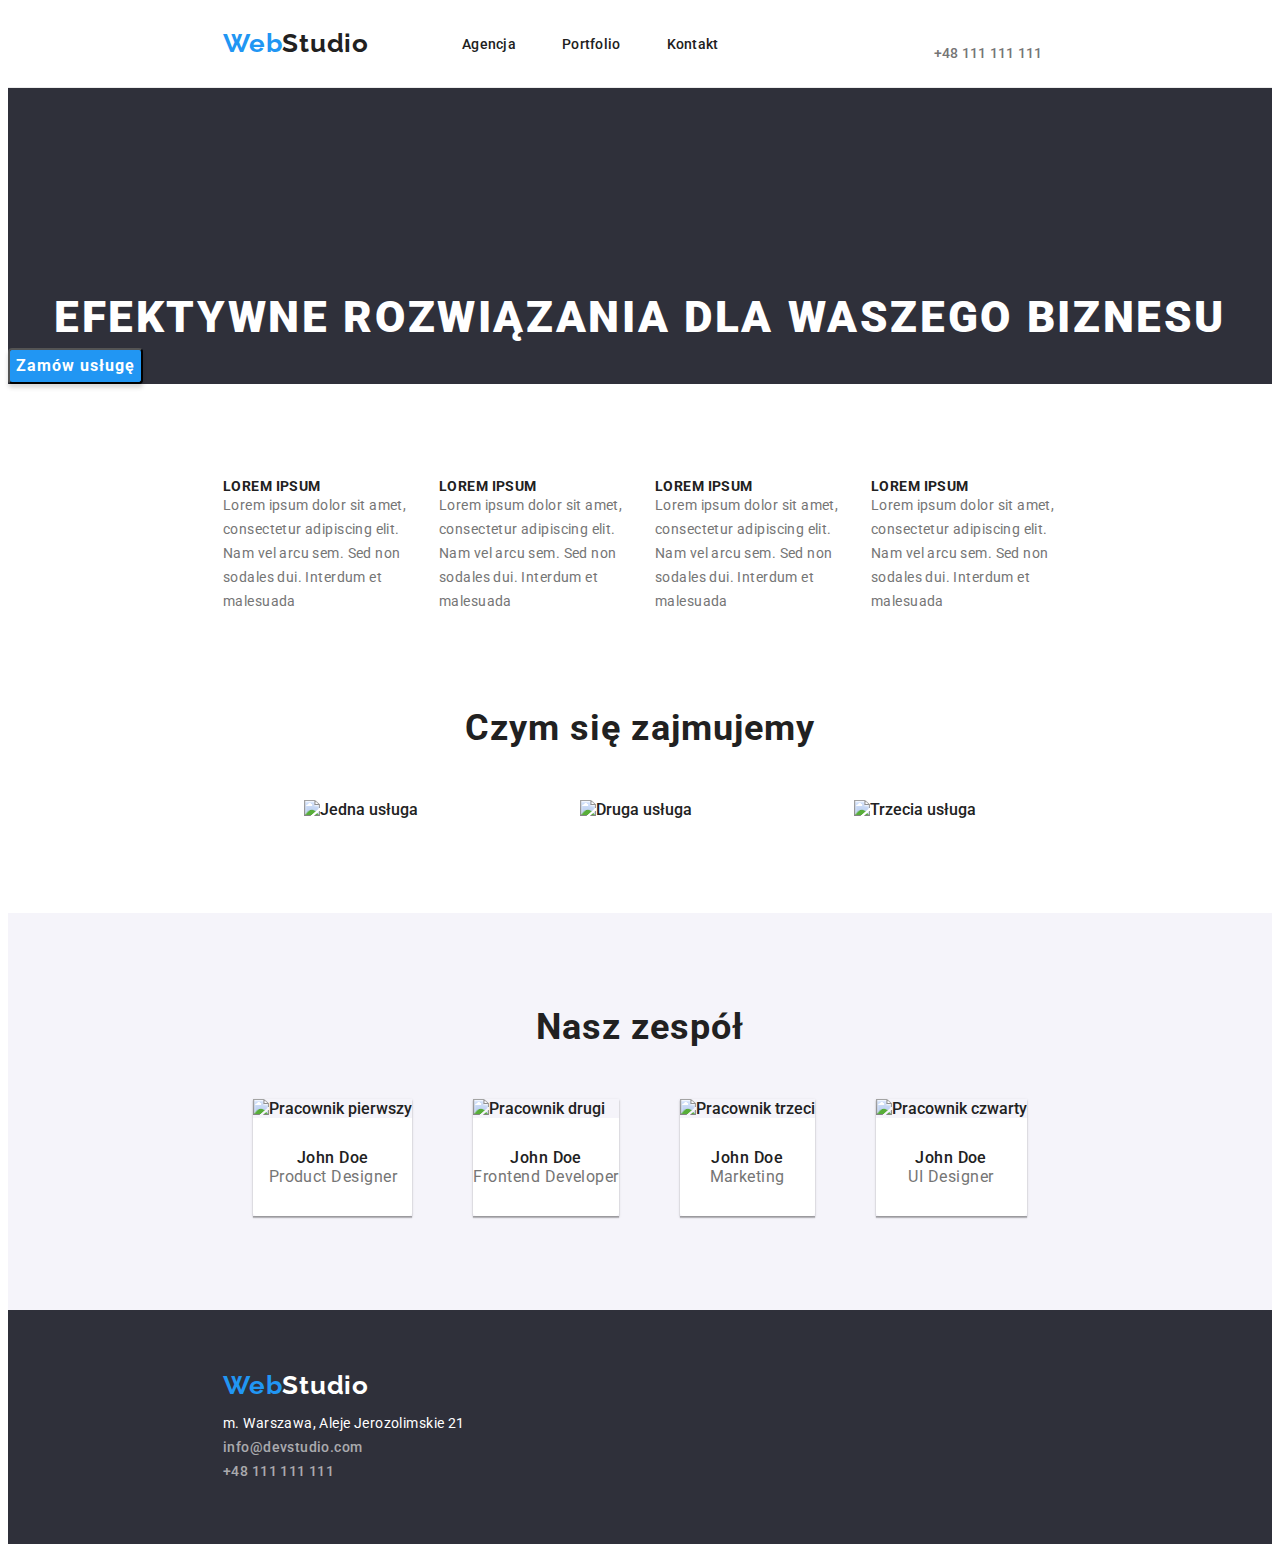
==== index.html @ 967e7532 "Updates" ====
<!DOCTYPE html>
<html lang="en">
  
<!--NAGŁÓWEK-->
<head>
    <meta charset="UTF-8"/>
    <meta name="viewport" content="width=device-width, initial-scale=1.0"/>
    <link rel="preconnect" href="https://fonts.googleapis.com">
    <link rel="preconnect" href="https://fonts.gstatic.com" crossorigin="">
    <link href="https://fonts.googleapis.com/css2?family=Festive&amp;family=Qahiri&amp;family=Raleway:wght@700&amp;family=Roboto:wght@400;500;700;900&amp;family=Rubik:wght@300&amp;display=swap" rel="stylesheet">
    <link rel="stylesheet" href="https://cdnjs.cloudflare.com/ajax/libs/modern-normalize/1.1.0/modern-normalize.min.css" integrity="sha512-wpPYUAdjBVSE4KJnH1VR1HeZfpl1ub8YT/NKx4PuQ5NmX2tKuGu6U/JRp5y+Y8XG2tV+wKQpNHVUX03MfMFn9Q==" crossorigin="anonymous" referrerpolicy="no-referrer" />
    <link rel="stylesheet" href="css/styles.css"/>
    <title>Studio</title>
</head>
  
<!--BODY-->
<body>  
  
  <!--HEADER-->
  <header class="menu">
    <div class="container">
      <nav class="menu-navigation">
      <a href="index.html" class="logo"><span class="logo-accent-main">Web</span><span class="logo-accent-black">Studio</span></a>
        <ul class="navigation">  
          <li><a href="index.html" class="navigation-link" id="link1">Agencja</a></li>
          <li><a href="portfolio.html" class="navigation-link" id="link2">Portfolio</a></li>
          <li><a href="index.html" class="navigation-link navigation-link-last" id="link3">Kontakt</a></li>
        </ul>
      <div class="contacts">
        <a href="mailto:info@devstudio.com" class="contacts-link">info@devstudio.com</a>
        <a href="tel:+48111111111" class="contacts-link">+48 111 111 111</a>
      </div>
    </nav>
    </div>
  </header>

  <!--TREŚĆ GŁÓWNA-->
  <main>

    <section class="order-container">
      <h1>EFEKTYWNE ROZWIĄZANIA DLA WASZEGO BIZNESU</h1>
      <button type="button" class="button">Zamów usługę</button>
    </section>

      <section class="our-advantages">
      <ul class="paragraphs">
        <li class="paragraphs-item"><h2>LOREM IPSUM</h2>
        Lorem ipsum dolor sit amet, consectetur adipiscing elit. Nam vel arcu sem. Sed non sodales dui. Interdum et malesuada</li>
        <li class="paragraphs-item"><h2>LOREM IPSUM</h2>
        Lorem ipsum dolor sit amet, consectetur adipiscing elit. Nam vel arcu sem. Sed non sodales dui. Interdum et malesuada</li>
        <li class="paragraphs-item"><h2>LOREM IPSUM</h2>
        Lorem ipsum dolor sit amet, consectetur adipiscing elit. Nam vel arcu sem. Sed non sodales dui. Interdum et malesuada</li>
        <li class="paragraphs-item paragraphs-item-last"><h2>LOREM IPSUM</h2>
        Lorem ipsum dolor sit amet, consectetur adipiscing elit. Nam vel arcu sem. Sed non sodales dui. Interdum et malesuada</li>                      
      </ul>
      </div>
      </section>
      
    <!-- OFERTA -->
    <section class="offer">
    <div class="container">
    <h2>Czym się zajmujemy</h2>
      <ul class="offer-list">
      <li><img src="./images/US1.jpg" alt="Jedna usługa" width="370" height="294" id="us1"></li>
      <li><img src="./images/US2.jpg" alt="Druga usługa" width="370" height="294" id="us2"></li>
      <li><img src="./images/US3.jpg" alt="Trzecia usługa" width="370" height="294" id="us3"></li>
      </ul>
    </div>
    </section>

    <!-- TEAM -->
    <section class="team">
      <div class="container">
      <h2>Nasz zespół</h2>
        <ul class="persons-list">
          <li class="persons-list-item">
            <img src="./images/P1.jpg" alt="Pracownik pierwszy" width="270" height="260">
          <div class="persons-list-description">  
            <h4>John Doe</h4>
            <h5>Product Designer</h5>
          </div>
          </li>
          
          <li class="persons-list-item">
            <img src="./images/P2.jpg" alt="Pracownik drugi" width="270" height="260">
            <div class="persons-list-description">
            <h4>John Doe</h4>
            <h5>Frontend Developer</h5>
            </div>
          </li>
          
          <li class="persons-list-item">
            <img src="./images/P3.jpg" alt="Pracownik trzeci" width="270" height="260">
            <div class="persons-list-description">
            <h4>John Doe</h4>
            <h5>Marketing</h5>
            </div>
          </li>
          
          <li class="persons-list-item">
            <img src="./images/P4.jpg" alt="Pracownik czwarty" width="270" height="260" onmouseover="this.src='./images/P4alt.jpg';" onmouseout="this.src='./images/P4.jpg';" >
            <div class="persons-list-description">
            <h4>John Doe</h4>
            <h5>UI Designer</h5>
            </div>
          </li>
        </ul>
      </div>
    </section>

  </main>

  <!-- STOPKA -->
  <footer class="footer">
    <div class="container">
      <section class="footer-section">
    <a href="index.html" class="logo"><span>Web</span><span class="logo-accent-white">Studio</span></a>
    <address class="address"> m. Warszawa, Aleje Jerozolimskie 21 <br/>
      <a href="mailto:info@devstudio.com" class="contacts-link">info@devstudio.com</a><br/>
      <a href="tel:+48111111111" class="contacts-link">+48 111 111 111</a>
    </address>
      </section>
    </div>
  </footer>

  </div>

</body>
  
</html>
---- css/styles.css ----
/* =====FORMAL STUFF===== */
:root{
  --brand-color: #2196F3;
  --default-text-color: #212121;
  --secondary-text-color: #757575;
  --basic-white: #FFFFFF;
}

h1,
h2,
h3,
h4,
h5,
h6,
p,
ul,
ol {
  margin: 0;
  padding: 0;
  list-style: none;
}

body {
  font-family: "Roboto", sans-serif;
  color: var(--default-text-color);
  font-weight: 500;
}

.container {
  width: 1200;
  margin: 0 auto;
  padding: 0;
}


/* =====HEADER SECTION===== */
.menu {
  border-bottom: 1px solid #ececec;
}

.logo{
  font-family: Raleway;
  text-decoration: none;
  font-style: normal;
  font-weight: 700;
  font-size: 26px;
  line-height: 1.192;
  letter-spacing: 0.03em;
  color: var(--brand-color);
}

.logo-accent-black{
  color: var(--default-text-color);
}

.logo-accent-white{
  color: var(--basic-white);
}

.menu-navigation{
  padding-left: 215px;
  margin-top: 24px;
  margin-bottom: 25px;
  display: flex;
  align-items: center;
}

.navigation{
  margin-left: 93px;
  display: flex;
}

.navigation-link {
  text-decoration: none;
  color: var(--default-text-color);
  font-size: 14px;
  font-weight: 500;
  line-height: 1.142;
  letter-spacing: 0.02em;
  margin-right: 46px;
}

.navigation-link:hover,
.navigation-link:focus {
  text-decoration: none;
  color: var(--brand-color);
  font-weight: 500;
  font-size: 14px;  
  line-height: 1.142;
  letter-spacing: 0.02em;  
}

.navigation-link-last{
  margin-right: 215px;
}

.contacts-link {
  text-decoration: none;
  color: var(--secondary-text-color);
  font-size: 14px;  
  font-weight: 500;
  line-height: 1.142; 
  letter-spacing: 0.02em; 
}

.contacts-link:first-child{
  margin-right: 50px;
  margin-left: 371px;
}

.contacts-link:hover,
.contacts-link:focus {
  text-decoration: none;
  color: var(--brand-color);
  font-weight: 500;
  font-size: 14px;
  line-height: 1.142;
  letter-spacing: 0.02em;    
}


/* =====ORDER SECTION===== */
.order-container{
  background: #2F303A;
}

.order-container h1{
  font-style: normal;
  font-weight: 900;
  font-size: 44px;
  line-height: 1.363;
  color: var(--basic-white);
  text-align: center;
  letter-spacing: 0.06em;
  text-transform: uppercase;
  padding-top: 200px;
}

.button {
  background: var(--brand-color);
  box-shadow: 0px 4px 4px rgba(0, 0, 0, 0.15);
  border-radius: 4px;
  font-family: "Roboto";
  font-style: normal;
  font-weight: bold;
  font-size: 16px;
  line-height: 1.875;
  letter-spacing: 0.06em;
  color: var(--basic-white);
  cursor: pointer;
}


/* =====FILTERS ON PORTFOLIO SITE===== */
.button-port{
  background: #F5F4FA;
  border-radius: 4px;
  font-family: "Roboto";
  font-style: normal;
  font-weight: 500;
  font-size: 16px;
  line-height: 1.625;
  text-align: center;
  letter-spacing: 0.03em;
  cursor: pointer;  
}

.button-port:hover,
.button-port:focus{
  background: var(--brand-color);
  box-shadow: 0px 3px 1px rgba(0, 0, 0, 0.1), 0px 1px 2px rgba(0, 0, 0, 0.08), 0px 2px 2px rgba(0, 0, 0, 0.12);
  border-radius: 4px;
  font-family: "Roboto";
  color: var(--basic-white);
}


/* =====OUR ADVANTAGES SECTION===== */
.our-advantages{
  margin-top: 94px;
  margin-left: 215px;
  margin-right: 215px;
  margin-bottom: 94px;
}

.our-advantages ul h2{
  font-style: normal;
  font-weight: bold;
  font-size: 14px;
  line-height: 1.142;
  letter-spacing: 0.03em;
  text-transform: uppercase;
  color: var(--default-text-color);  
}

.paragraphs{
  display: flex;
}

.paragraphs li{
  font-style: normal;
  font-weight: normal;
  font-size: 14px;
  line-height: 1.714;
  letter-spacing: 0.03em;
  color: var(--secondary-text-color);  
}

.paragraphs-item {
  margin-right: 30px;
}

.paragraphs-item-last {
  margin-right: 0px;
}


/* =====OFFER SECTION===== */
.offer h2{
  font-style: normal;
  font-weight: 700;
  font-size: 36px;
  line-height: 1.166;
  text-align: center;
  letter-spacing: 0.03em;
}

.offer-list {
  display: flex;
  justify-content: space-around;
  padding: 0px;
  margin-top: 50px;
  margin-left: 215px;
  margin-right: 215px;
  margin-bottom: 94px;
}

/* =====TEAM SECTION===== */
.team{
  background: #F5F4FA;
}

.team h2{
  font-style: normal;
  font-weight: 700;
  font-size: 36px;
  line-height: 1.166;
  text-align: center;
  letter-spacing: 0.03em;
  padding-top: 94px;
  padding-bottom: 50px;
}

.persons-list{
  display: flex;
  justify-content: space-around;
  margin-left: 215px;
  margin-right: 215px;
  padding-bottom: 94px;
}

.persons-list-description{
  background-color: var(--basic-white);
  padding-top: 30px;
  padding-bottom: 30px;
  border-radius: 0px 0px 4px 4px;
}

.persons-list h4{
  font-style: normal;
  font-weight: 500;
  font-size: 16px;
  line-height: 1.187;
  text-align: center;
  letter-spacing: 0.03em;
}

.persons-list h5{
  font-style: normal;
  font-weight: 400;
  font-size: 16px;
  line-height: 1.187;
  text-align: center;
  letter-spacing: 0.03em;
  color: var(--secondary-text-color);
}

.persons-list-item{
  box-shadow: 0px 1px 3px rgba(0, 0, 0, 0.12), 0px 1px 1px rgba(0, 0, 0, 0.14), 0px 2px 1px rgba(0, 0, 0, 0.2);
}


/* =====PORTFOLIO SECTION===== */
.portfolio h4{
  font-style: normal;
  font-weight: 700;
  font-size: 18px;
  line-height: 2;
  letter-spacing: 0.06em;  
}

.portfolio h5{
  font-style: normal;
  font-weight: 400;
  font-size: 16px;
  line-height: 1.875;
  letter-spacing: 0.03em;
  color: var(--secondary-text-color); 
}


/* =====FOOTER SECTION===== */
.footer{
  background: #2F303A;
}

.footer-section{
  margin-right: 215px;
  margin-left: 215px;
  padding-top: 60px;
  padding-bottom: 60px;
}

.address{
  font-style: normal;
  font-weight: normal;
  font-size: 14px;
  line-height: 1.714;
  letter-spacing: 0.03em;
  margin-top: 11px;
  color: var(--basic-white);  
}

.address .contacts-link{
  font-style: normal;
  font-weight: 500;
  font-size: 14px;
  line-height: 1.714;
  letter-spacing: 0.03em;
  color: rgba(255, 255, 255, 0.6);
  margin-top: 9px;
}

.address .contacts-link:hover,
.address .contacts-link:focus{
  font-style: normal;
  font-weight: 500;
  font-size: 14px;
  line-height: 1.714;
  letter-spacing: 0.03em;
  color: var(--brand-color);
}
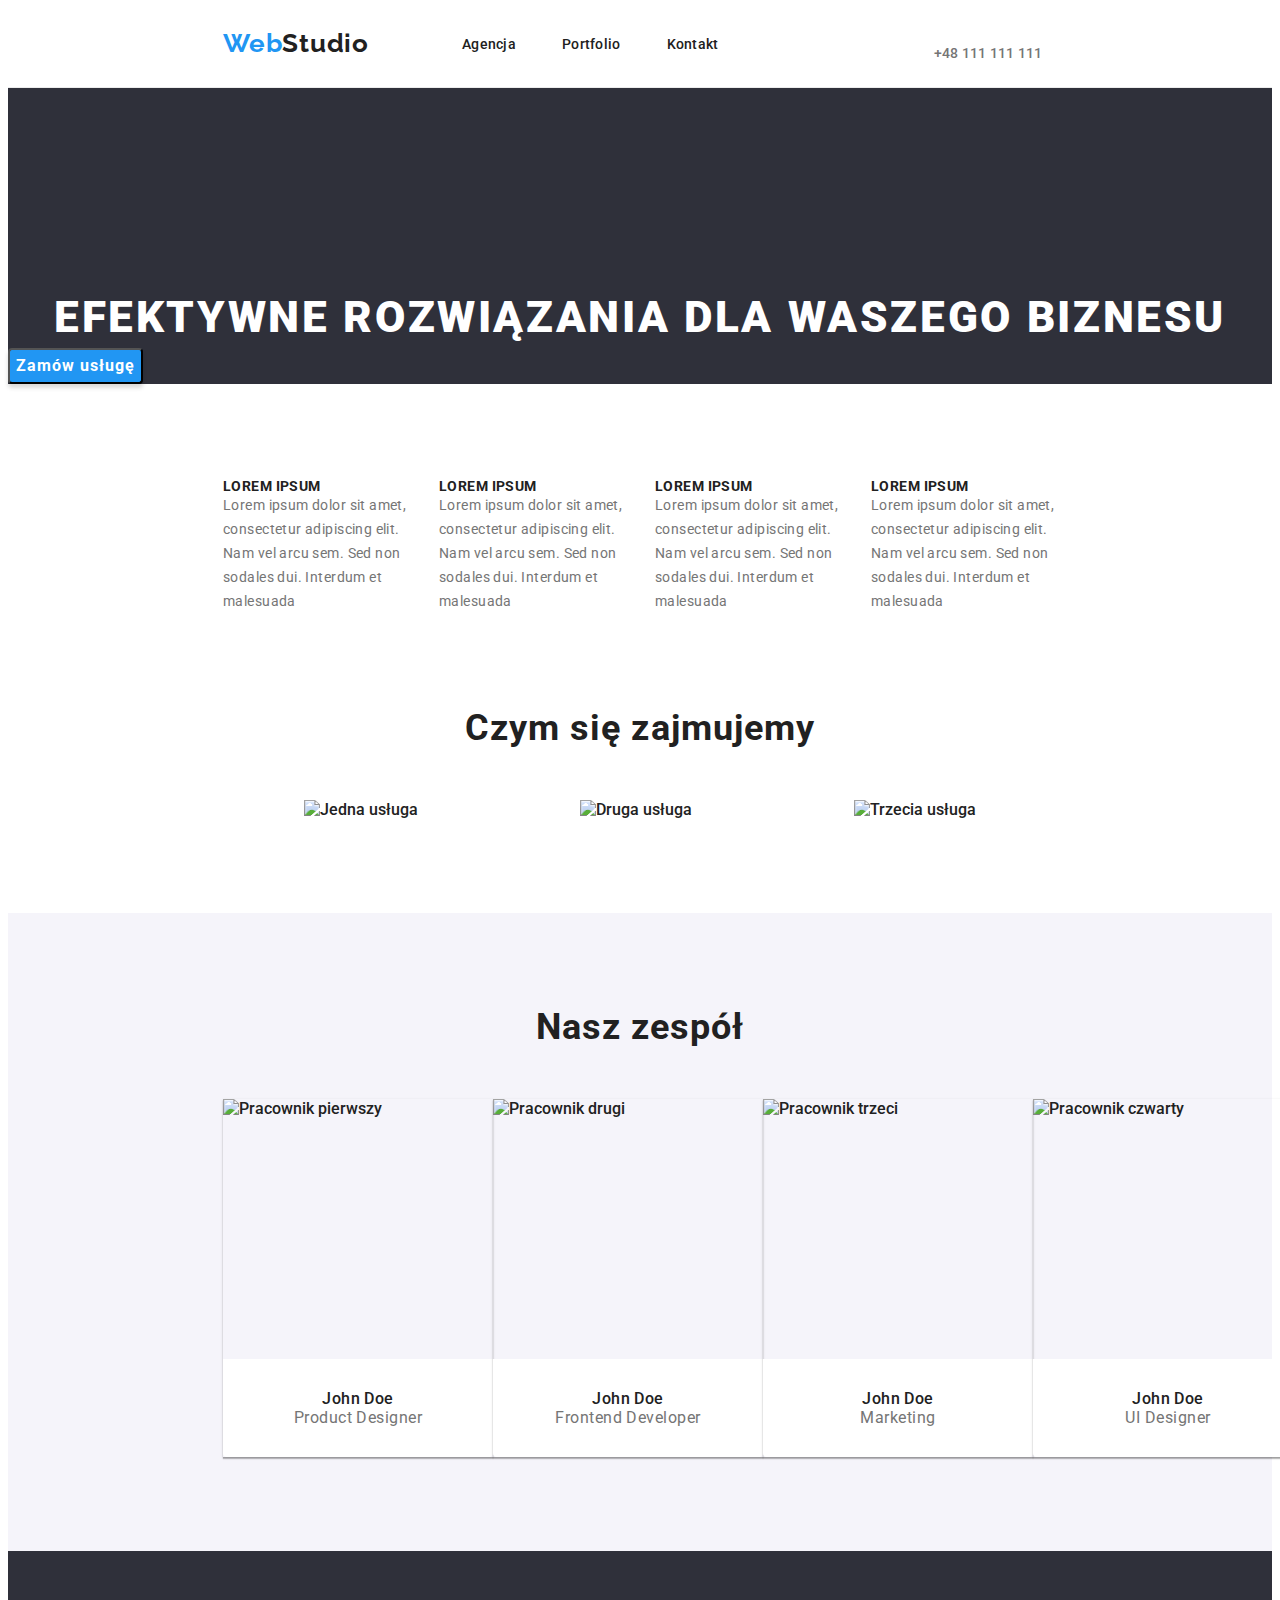
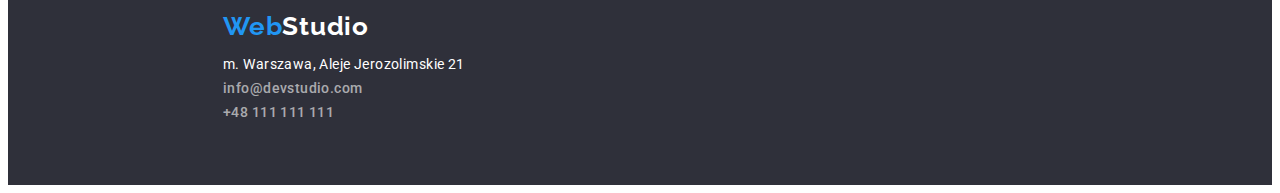
==== commit b42e4e9b: "Many updates" ====
--- a/index.html
+++ b/index.html
@@ -36,12 +36,16 @@
 
   <!--TREŚĆ GŁÓWNA-->
   <main>
-
+    
     <section class="order-container">
+    <div class="container">
       <h1>EFEKTYWNE ROZWIĄZANIA DLA WASZEGO BIZNESU</h1>
       <button type="button" class="button">Zamów usługę</button>
+    </div>
     </section>
 
+    <!-- Przewaga -->
+    <div class="container">
       <section class="our-advantages">
       <ul class="paragraphs">
         <li class="paragraphs-item"><h2>LOREM IPSUM</h2>
@@ -53,17 +57,17 @@
         <li class="paragraphs-item paragraphs-item-last"><h2>LOREM IPSUM</h2>
         Lorem ipsum dolor sit amet, consectetur adipiscing elit. Nam vel arcu sem. Sed non sodales dui. Interdum et malesuada</li>                      
       </ul>
-      </div>
       </section>
+    </div>
       
     <!-- OFERTA -->
     <section class="offer">
     <div class="container">
     <h2>Czym się zajmujemy</h2>
       <ul class="offer-list">
-      <li><img src="./images/US1.jpg" alt="Jedna usługa" width="370" height="294" id="us1"></li>
-      <li><img src="./images/US2.jpg" alt="Druga usługa" width="370" height="294" id="us2"></li>
-      <li><img src="./images/US3.jpg" alt="Trzecia usługa" width="370" height="294" id="us3"></li>
+      <li class="offer-list-item"><img src="./images/US1.jpg" alt="Jedna usługa" width="370" height="294" id="us1"></li>
+      <li class="offer-list-item"><img src="./images/US2.jpg" alt="Druga usługa" width="370" height="294" id="us2"></li>
+      <li class="offer-list-item"><img src="./images/US3.jpg" alt="Trzecia usługa" width="370" height="294" id="us3"></li>
       </ul>
     </div>
     </section>
@@ -123,8 +127,6 @@
     </div>
   </footer>
 
-  </div>
-
 </body>
   
 </html>--- a/css/styles.css
+++ b/css/styles.css
@@ -152,6 +152,11 @@
 
 
 /* =====FILTERS ON PORTFOLIO SITE===== */
+.filters-list {
+  display: flex;
+  margin-left: 510px;
+}
+
 .button-port{
   background: #F5F4FA;
   border-radius: 4px;
@@ -162,7 +167,13 @@
   line-height: 1.625;
   text-align: center;
   letter-spacing: 0.03em;
-  cursor: pointer;  
+  cursor: pointer;
+  border-radius: 4px;  
+  border: none;
+  padding: 6px 22px 6px 22px;
+  margin-right: 8px;
+  margin-top: 94px;
+  margin-bottom: 50px;
 }
 
 .button-port:hover,
@@ -289,6 +300,10 @@
   box-shadow: 0px 1px 3px rgba(0, 0, 0, 0.12), 0px 1px 1px rgba(0, 0, 0, 0.14), 0px 2px 1px rgba(0, 0, 0, 0.2);
 }
 
+.persons-list-item img{
+  display: block;
+}
+
 
 /* =====PORTFOLIO SECTION===== */
 .portfolio h4{
@@ -308,6 +323,18 @@
   color: var(--secondary-text-color); 
 }
 
+.portfolio-list {
+  display: flex;
+  flex-wrap: wrap;
+  margin-left: 215px;
+  margin-right: 215px;
+  margin-bottom: 94px;
+}
+
+.portfolio-list-item{
+  margin-right: 30px;
+}
+
 
 /* =====FOOTER SECTION===== */
 .footer{
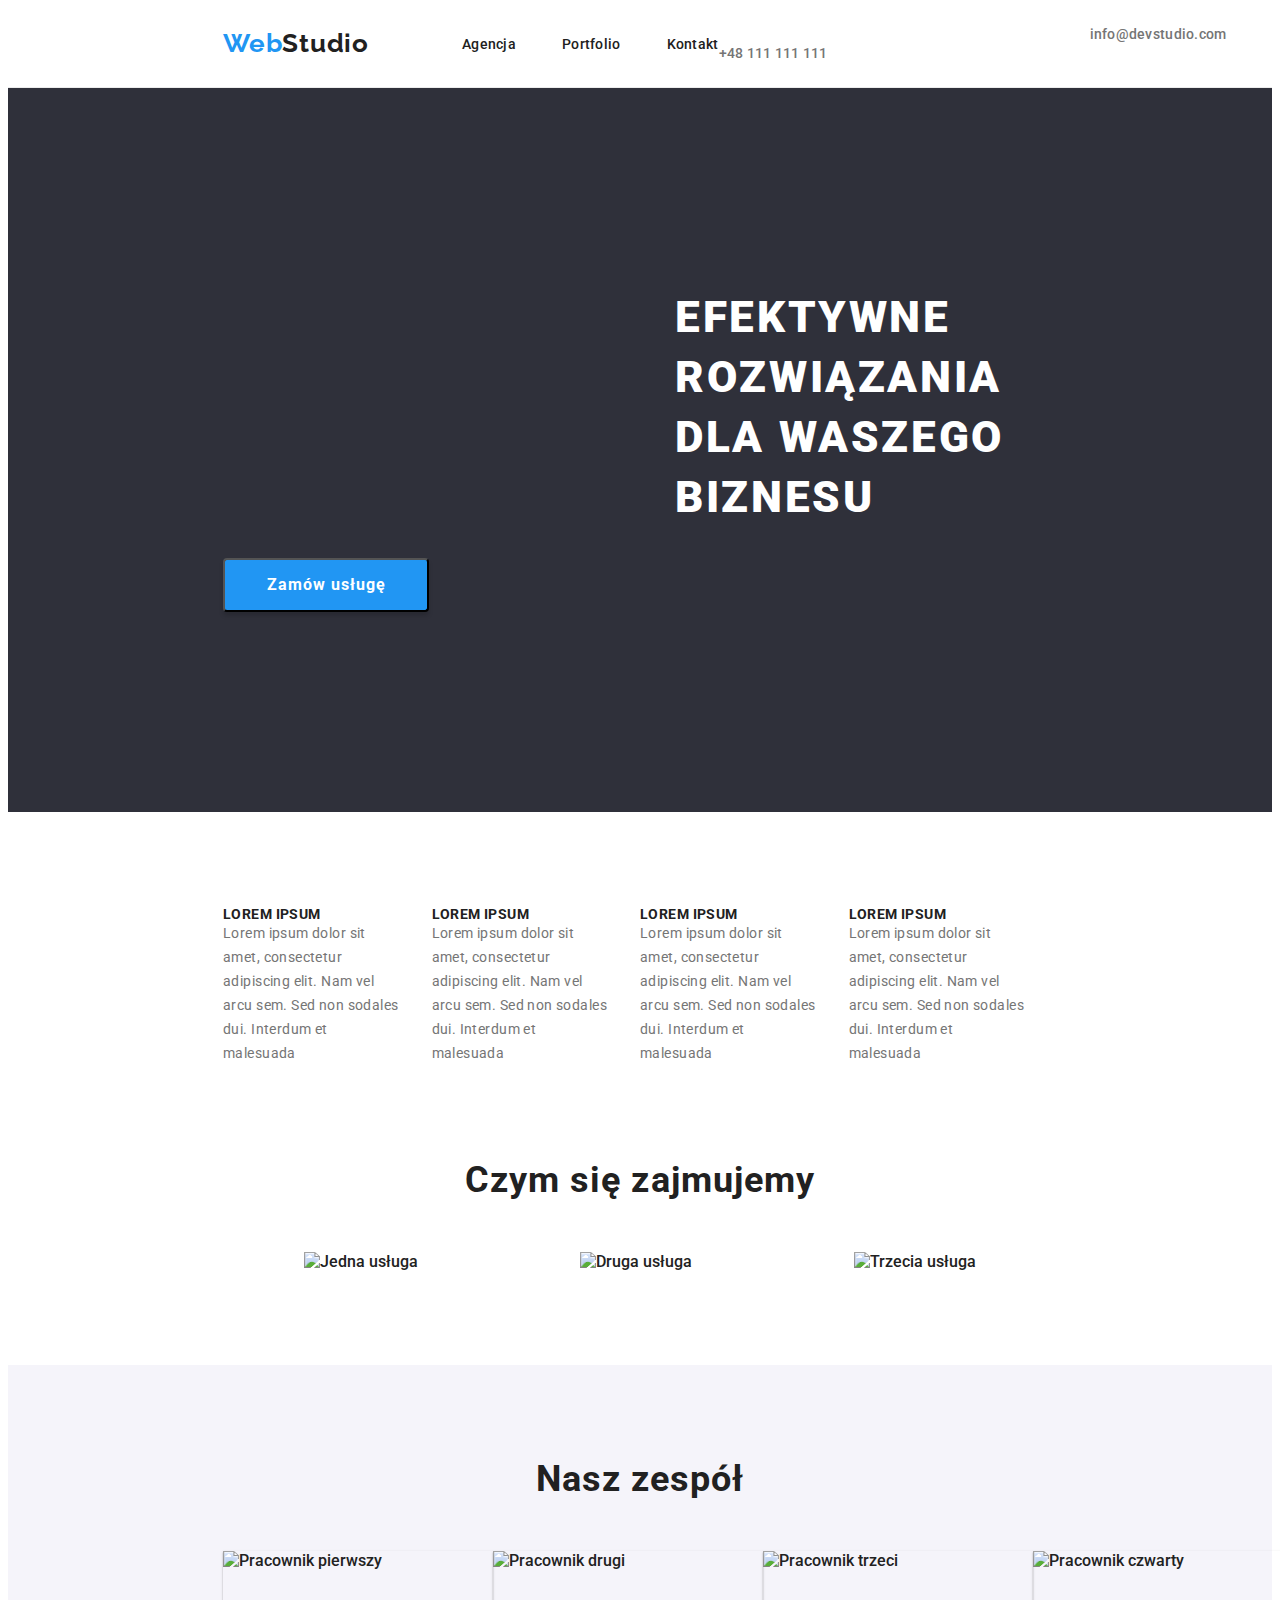
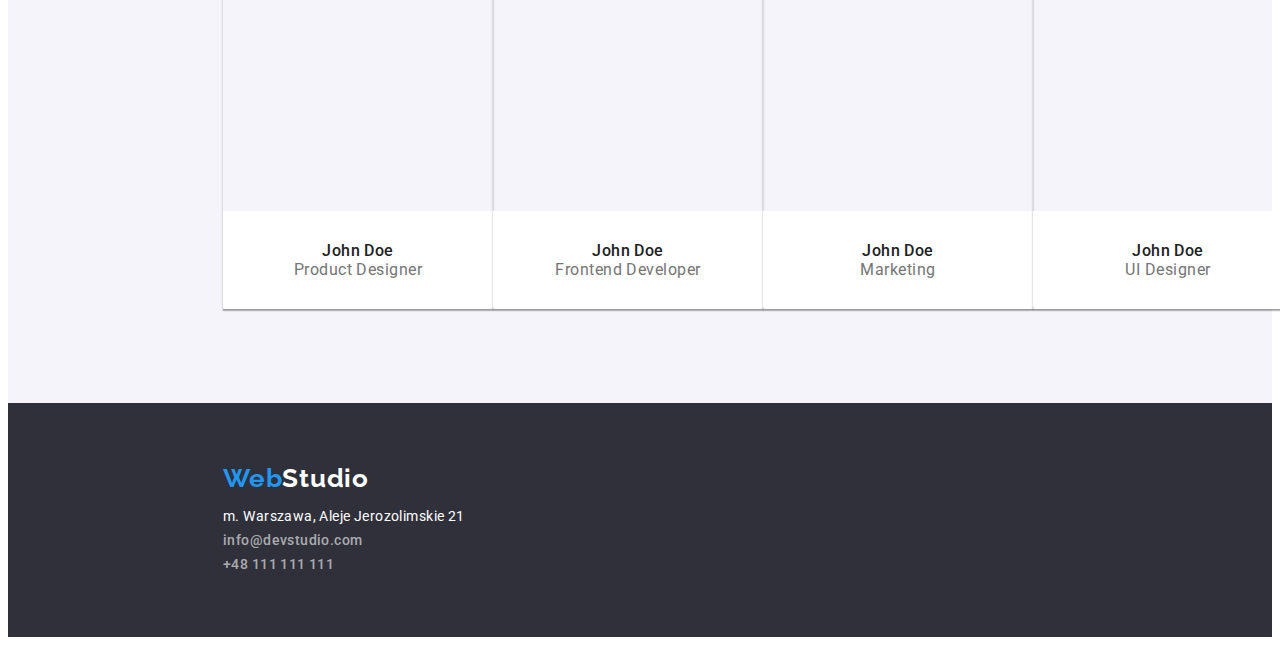
==== commit 42a68aaf: "Dodatki" ====
--- a/index.html
+++ b/index.html
@@ -40,7 +40,7 @@
     <section class="order-container">
     <div class="container">
       <h1>EFEKTYWNE ROZWIĄZANIA DLA WASZEGO BIZNESU</h1>
-      <button type="button" class="button">Zamów usługę</button>
+      <button type="button" class="order-button">Zamów usługę</button>
     </div>
     </section>
 
--- a/css/styles.css
+++ b/css/styles.css
@@ -28,7 +28,7 @@
 
 .container {
   width: 1200;
-  margin: 0 auto;
+  margin: 0px 215px 0px 215px;
   padding: 0;
 }
 
@@ -58,7 +58,6 @@
 }
 
 .menu-navigation{
-  padding-left: 215px;
   margin-top: 24px;
   margin-bottom: 25px;
   display: flex;
@@ -80,6 +79,10 @@
   margin-right: 46px;
 }
 
+.navigation-link-last{
+  margin-right: 0px;
+}
+
 .navigation-link:hover,
 .navigation-link:focus {
   text-decoration: none;
@@ -90,10 +93,6 @@
   letter-spacing: 0.02em;  
 }
 
-.navigation-link-last{
-  margin-right: 215px;
-}
-
 .contacts-link {
   text-decoration: none;
   color: var(--secondary-text-color);
@@ -121,22 +120,23 @@
 
 /* =====ORDER SECTION===== */
 .order-container{
+  padding: 200px 0px 200px 0px;
   background: #2F303A;
 }
 
 .order-container h1{
+  max-width: 696px;
   font-style: normal;
   font-weight: 900;
   font-size: 44px;
   line-height: 1.363;
   color: var(--basic-white);
-  text-align: center;
   letter-spacing: 0.06em;
   text-transform: uppercase;
-  padding-top: 200px;
-}
-
-.button {
+  margin-left: 452px;
+}
+
+.order-button {
   background: var(--brand-color);
   box-shadow: 0px 4px 4px rgba(0, 0, 0, 0.15);
   border-radius: 4px;
@@ -148,13 +148,15 @@
   letter-spacing: 0.06em;
   color: var(--basic-white);
   cursor: pointer;
+  margin-top: 30px;
+  padding: 10px 41px 10px 42px;
 }
 
 
 /* =====FILTERS ON PORTFOLIO SITE===== */
 .filters-list {
   display: flex;
-  margin-left: 510px;
+  margin-left: 295px;
 }
 
 .button-port{
@@ -189,8 +191,6 @@
 /* =====OUR ADVANTAGES SECTION===== */
 .our-advantages{
   margin-top: 94px;
-  margin-left: 215px;
-  margin-right: 215px;
   margin-bottom: 94px;
 }
 
@@ -221,9 +221,9 @@
   margin-right: 30px;
 }
 
-.paragraphs-item-last {
+/* .paragraphs-item-last {
   margin-right: 0px;
-}
+} */
 
 
 /* =====OFFER SECTION===== */
@@ -239,10 +239,7 @@
 .offer-list {
   display: flex;
   justify-content: space-around;
-  padding: 0px;
   margin-top: 50px;
-  margin-left: 215px;
-  margin-right: 215px;
   margin-bottom: 94px;
 }
 
@@ -265,8 +262,6 @@
 .persons-list{
   display: flex;
   justify-content: space-around;
-  margin-left: 215px;
-  margin-right: 215px;
   padding-bottom: 94px;
 }
 
@@ -306,6 +301,11 @@
 
 
 /* =====PORTFOLIO SECTION===== */
+.portfolio-list-item-description {
+  border: 1px solid #EEEEEE;
+  padding: 20px 0px 20px 20px;
+}
+
 .portfolio h4{
   font-style: normal;
   font-weight: 700;
@@ -326,15 +326,17 @@
 .portfolio-list {
   display: flex;
   flex-wrap: wrap;
-  margin-left: 215px;
-  margin-right: 215px;
   margin-bottom: 94px;
 }
 
 .portfolio-list-item{
   margin-right: 30px;
-}
-
+  margin-bottom: 30px;
+}
+
+.portfolio-list-item img {
+  display: block;
+}
 
 /* =====FOOTER SECTION===== */
 .footer{
@@ -342,8 +344,6 @@
 }
 
 .footer-section{
-  margin-right: 215px;
-  margin-left: 215px;
   padding-top: 60px;
   padding-bottom: 60px;
 }
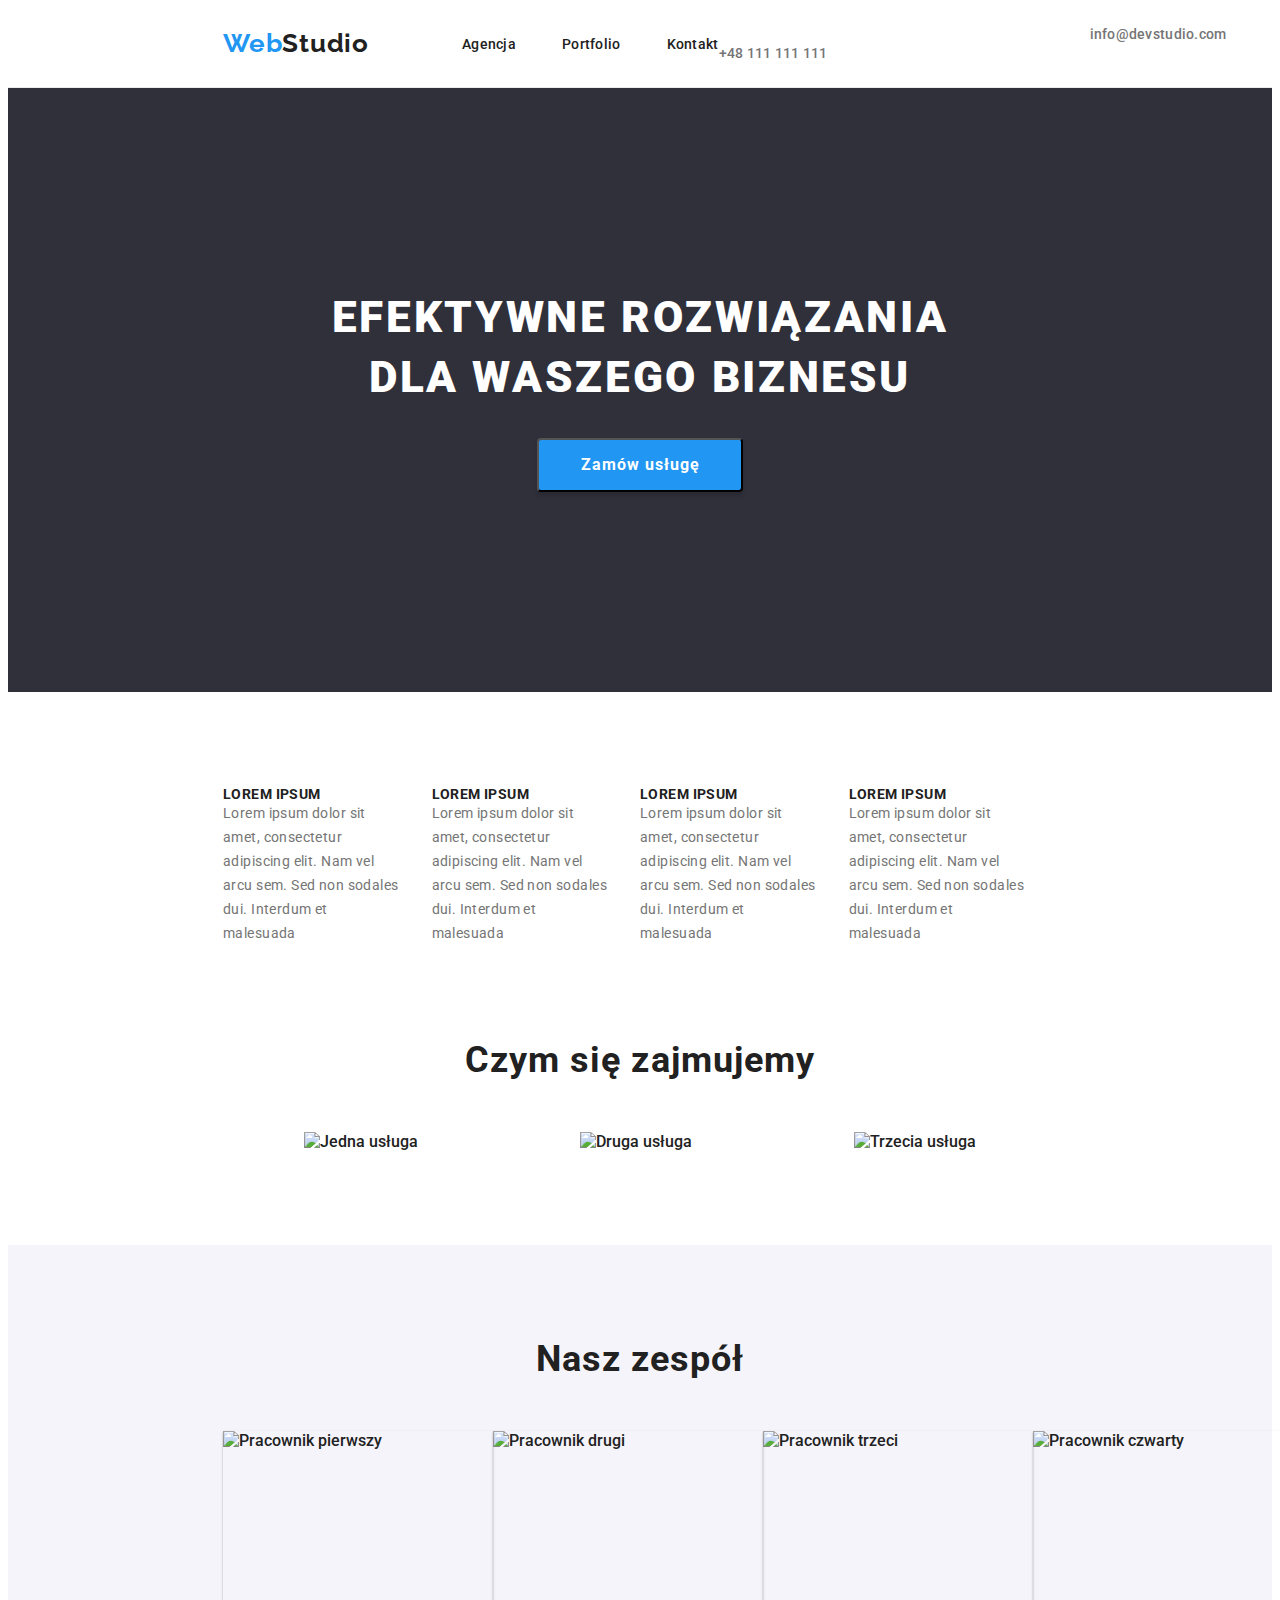
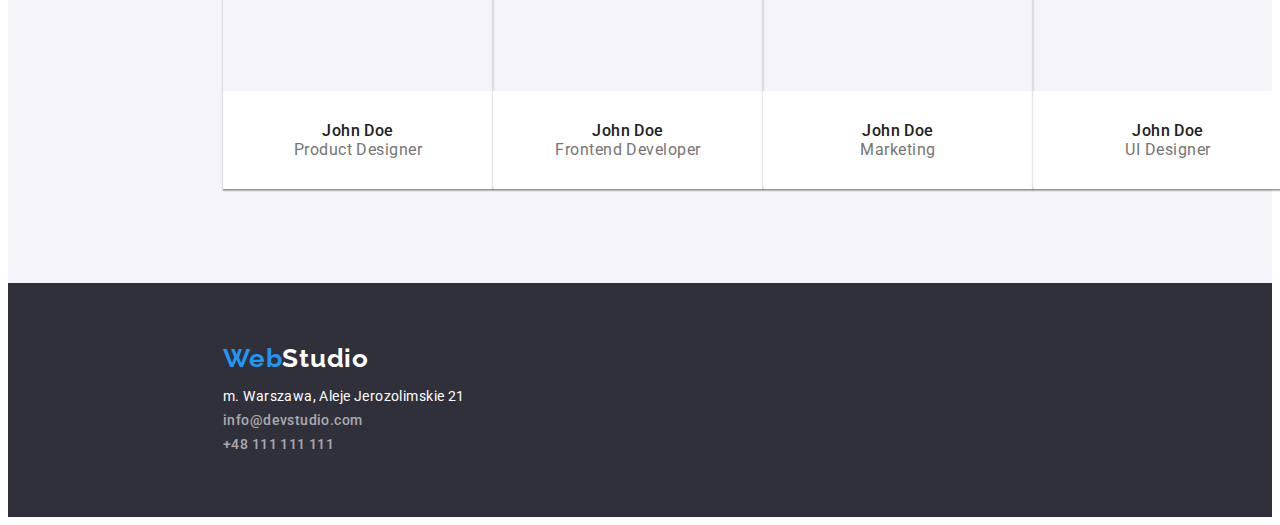
==== commit 8c8de82a: "Finito" ====
--- a/index.html
+++ b/index.html
@@ -39,7 +39,7 @@
     
     <section class="order-container">
     <div class="container">
-      <h1>EFEKTYWNE ROZWIĄZANIA DLA WASZEGO BIZNESU</h1>
+      <h1 class="container-text">EFEKTYWNE ROZWIĄZANIA DLA WASZEGO BIZNESU</h1>
       <button type="button" class="order-button">Zamów usługę</button>
     </div>
     </section>
--- a/css/styles.css
+++ b/css/styles.css
@@ -122,10 +122,12 @@
 .order-container{
   padding: 200px 0px 200px 0px;
   background: #2F303A;
+  text-align: center;
+  display: flex;
+  justify-content: center;
 }
 
 .order-container h1{
-  max-width: 696px;
   font-style: normal;
   font-weight: 900;
   font-size: 44px;
@@ -133,7 +135,7 @@
   color: var(--basic-white);
   letter-spacing: 0.06em;
   text-transform: uppercase;
-  margin-left: 452px;
+  max-width: 696px;
 }
 
 .order-button {
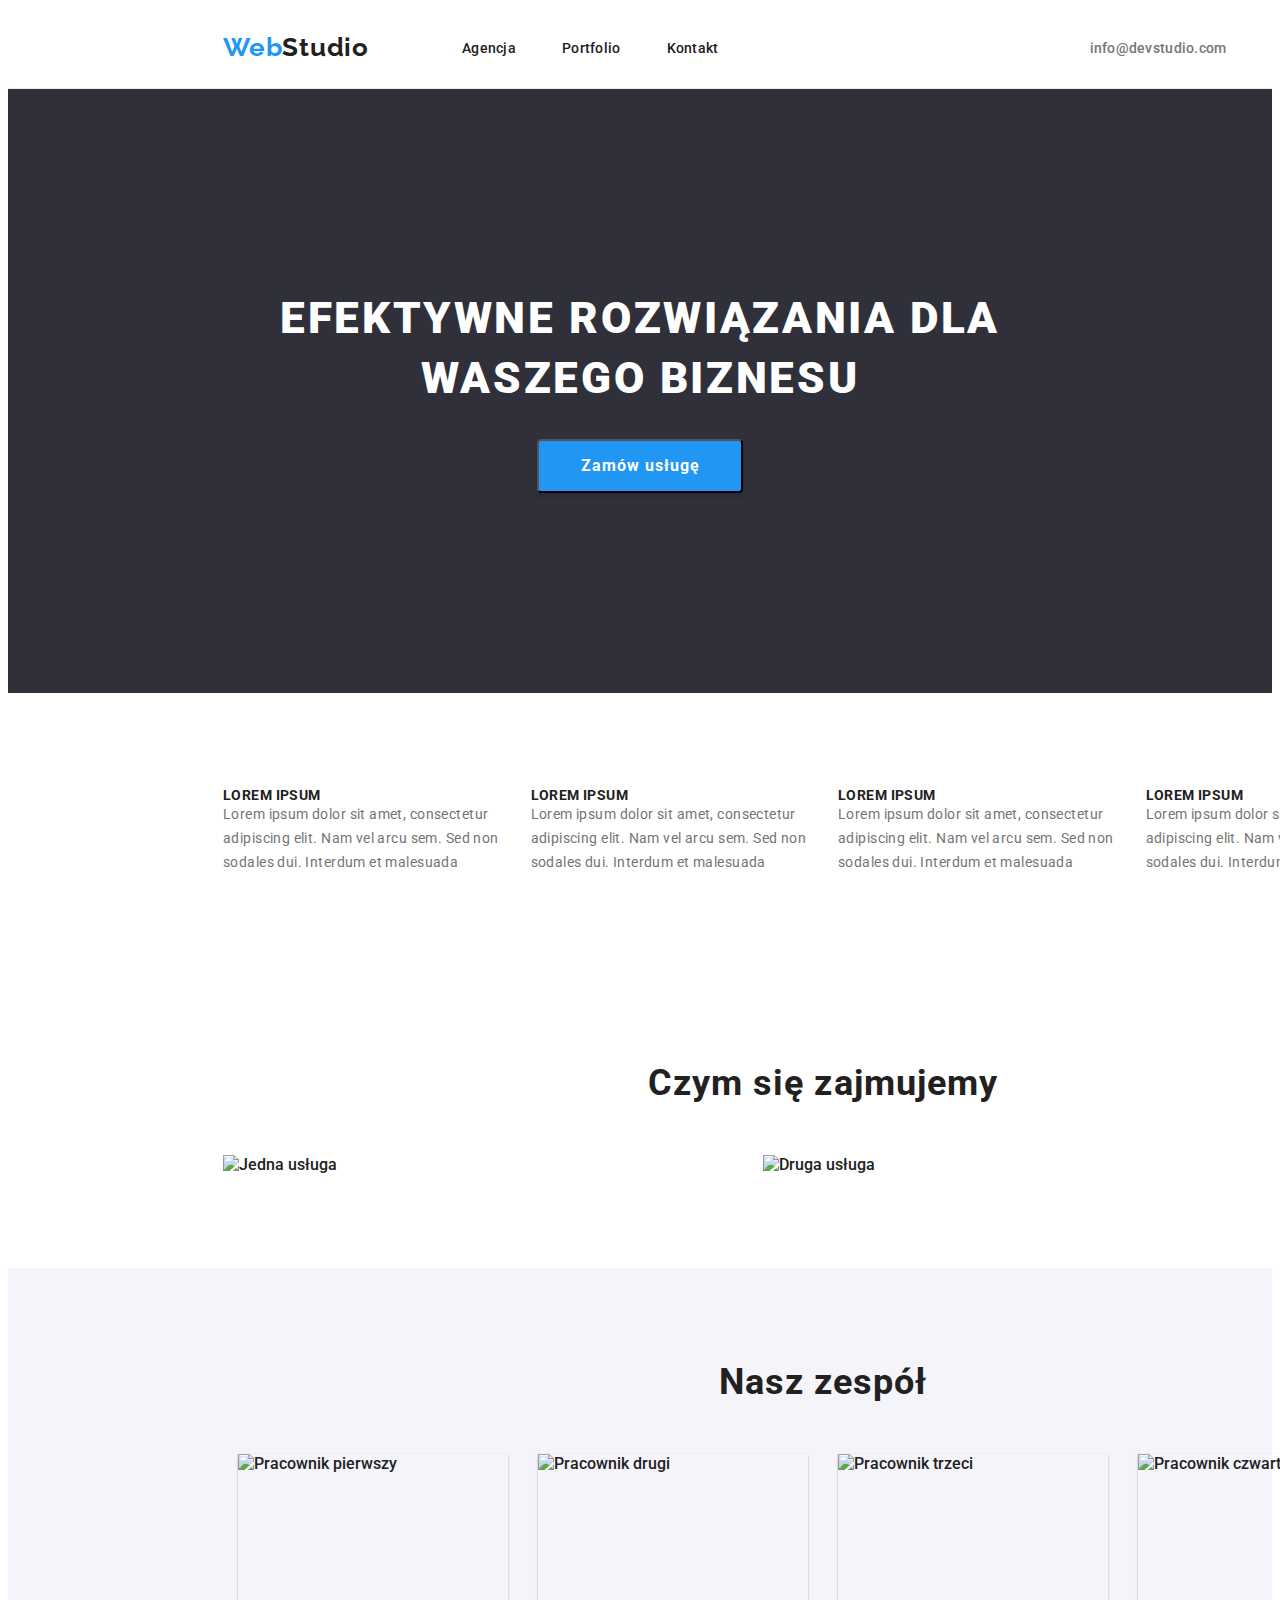
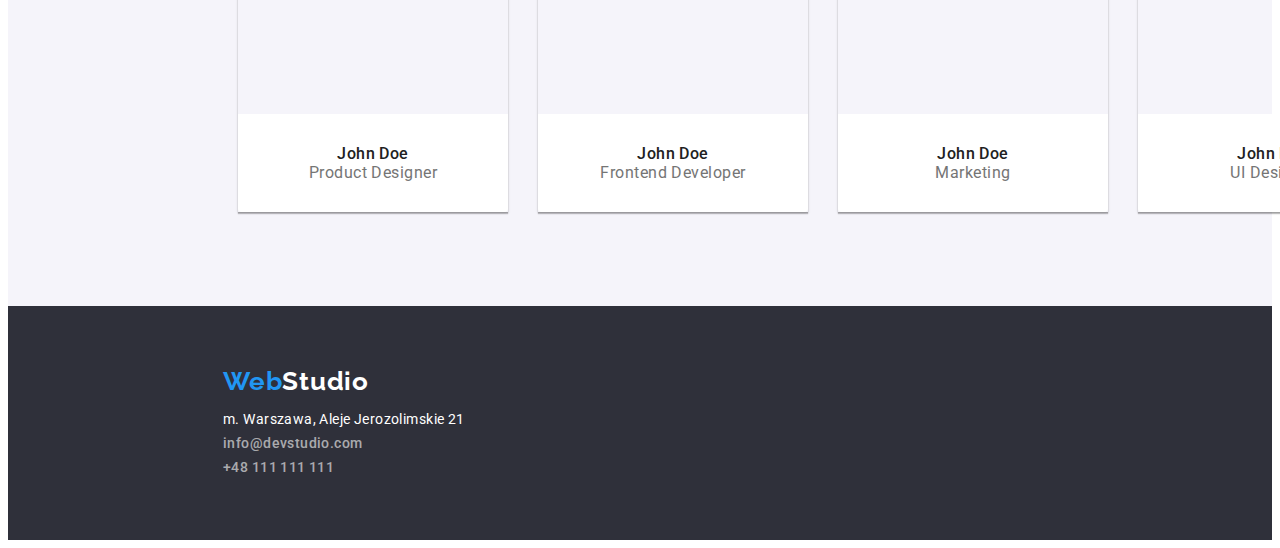
==== commit 1bc521e6: "Popraweczki" ====
--- a/index.html
+++ b/index.html
@@ -17,7 +17,7 @@
 <body>  
   
   <!--HEADER-->
-  <header class="menu">
+  <header class="section menu">
     <div class="container">
       <nav class="menu-navigation">
       <a href="index.html" class="logo"><span class="logo-accent-main">Web</span><span class="logo-accent-black">Studio</span></a>
@@ -37,16 +37,16 @@
   <!--TREŚĆ GŁÓWNA-->
   <main>
     
-    <section class="order-container">
+    <section class="section order-container">
     <div class="container">
-      <h1 class="container-text">EFEKTYWNE ROZWIĄZANIA DLA WASZEGO BIZNESU</h1>
+      <h1 class="container-text">efektywne rozwiązania dla Waszego biznesu</h1>
       <button type="button" class="order-button">Zamów usługę</button>
     </div>
     </section>
 
     <!-- Przewaga -->
     <div class="container">
-      <section class="our-advantages">
+      <section class="section our-advantages">
       <ul class="paragraphs">
         <li class="paragraphs-item"><h2>LOREM IPSUM</h2>
         Lorem ipsum dolor sit amet, consectetur adipiscing elit. Nam vel arcu sem. Sed non sodales dui. Interdum et malesuada</li>
@@ -61,19 +61,19 @@
     </div>
       
     <!-- OFERTA -->
-    <section class="offer">
+    <section class="section offer">
     <div class="container">
     <h2>Czym się zajmujemy</h2>
       <ul class="offer-list">
       <li class="offer-list-item"><img src="./images/US1.jpg" alt="Jedna usługa" width="370" height="294" id="us1"></li>
       <li class="offer-list-item"><img src="./images/US2.jpg" alt="Druga usługa" width="370" height="294" id="us2"></li>
-      <li class="offer-list-item"><img src="./images/US3.jpg" alt="Trzecia usługa" width="370" height="294" id="us3"></li>
+      <li class="offer-list-item offer-list-item-last"><img src="./images/US3.jpg" alt="Trzecia usługa" width="370" height="294" id="us3"></li>
       </ul>
     </div>
     </section>
 
     <!-- TEAM -->
-    <section class="team">
+    <section class="section team">
       <div class="container">
       <h2>Nasz zespół</h2>
         <ul class="persons-list">
@@ -115,7 +115,7 @@
   </main>
 
   <!-- STOPKA -->
-  <footer class="footer">
+  <footer class="section footer">
     <div class="container">
       <section class="footer-section">
     <a href="index.html" class="logo"><span>Web</span><span class="logo-accent-white">Studio</span></a>
--- a/css/styles.css
+++ b/css/styles.css
@@ -15,8 +15,8 @@
 p,
 ul,
 ol {
-  margin: 0;
-  padding: 0;
+  margin: 0px;
+  padding: 0px;
   list-style: none;
 }
 
@@ -27,15 +27,20 @@
 }
 
 .container {
-  width: 1200;
+  width: 1200px;
   margin: 0px 215px 0px 215px;
-  padding: 0;
+  padding: 0px;
+}
+
+.section {
+  padding: 94px 0px 94px 0px;
 }
 
 
 /* =====HEADER SECTION===== */
 .menu {
   border-bottom: 1px solid #ececec;
+  padding: 24px 0px 25px 0px;
 }
 
 .logo{
@@ -58,8 +63,6 @@
 }
 
 .menu-navigation{
-  margin-top: 24px;
-  margin-bottom: 25px;
   display: flex;
   align-items: center;
 }
@@ -135,7 +138,6 @@
   color: var(--basic-white);
   letter-spacing: 0.06em;
   text-transform: uppercase;
-  max-width: 696px;
 }
 
 .order-button {
@@ -191,11 +193,6 @@
 
 
 /* =====OUR ADVANTAGES SECTION===== */
-.our-advantages{
-  margin-top: 94px;
-  margin-bottom: 94px;
-}
-
 .our-advantages ul h2{
   font-style: normal;
   font-weight: bold;
@@ -223,9 +220,9 @@
   margin-right: 30px;
 }
 
-/* .paragraphs-item-last {
+.paragraphs-item-last {
   margin-right: 0px;
-} */
+}
 
 
 /* =====OFFER SECTION===== */
@@ -240,10 +237,17 @@
 
 .offer-list {
   display: flex;
-  justify-content: space-around;
-  margin-top: 50px;
-  margin-bottom: 94px;
-}
+  padding-top: 50px;
+  justify-content: space-between;
+}
+
+/* .offer-list-item{
+  padding-right: 30px;
+}
+
+.offer-list-item-last{
+  padding-right: 0px;
+} */
 
 /* =====TEAM SECTION===== */
 .team{
@@ -257,14 +261,12 @@
   line-height: 1.166;
   text-align: center;
   letter-spacing: 0.03em;
-  padding-top: 94px;
   padding-bottom: 50px;
 }
 
 .persons-list{
   display: flex;
   justify-content: space-around;
-  padding-bottom: 94px;
 }
 
 .persons-list-description{
@@ -343,11 +345,7 @@
 /* =====FOOTER SECTION===== */
 .footer{
   background: #2F303A;
-}
-
-.footer-section{
-  padding-top: 60px;
-  padding-bottom: 60px;
+  padding: 60px 0px 60px 0px;
 }
 
 .address{
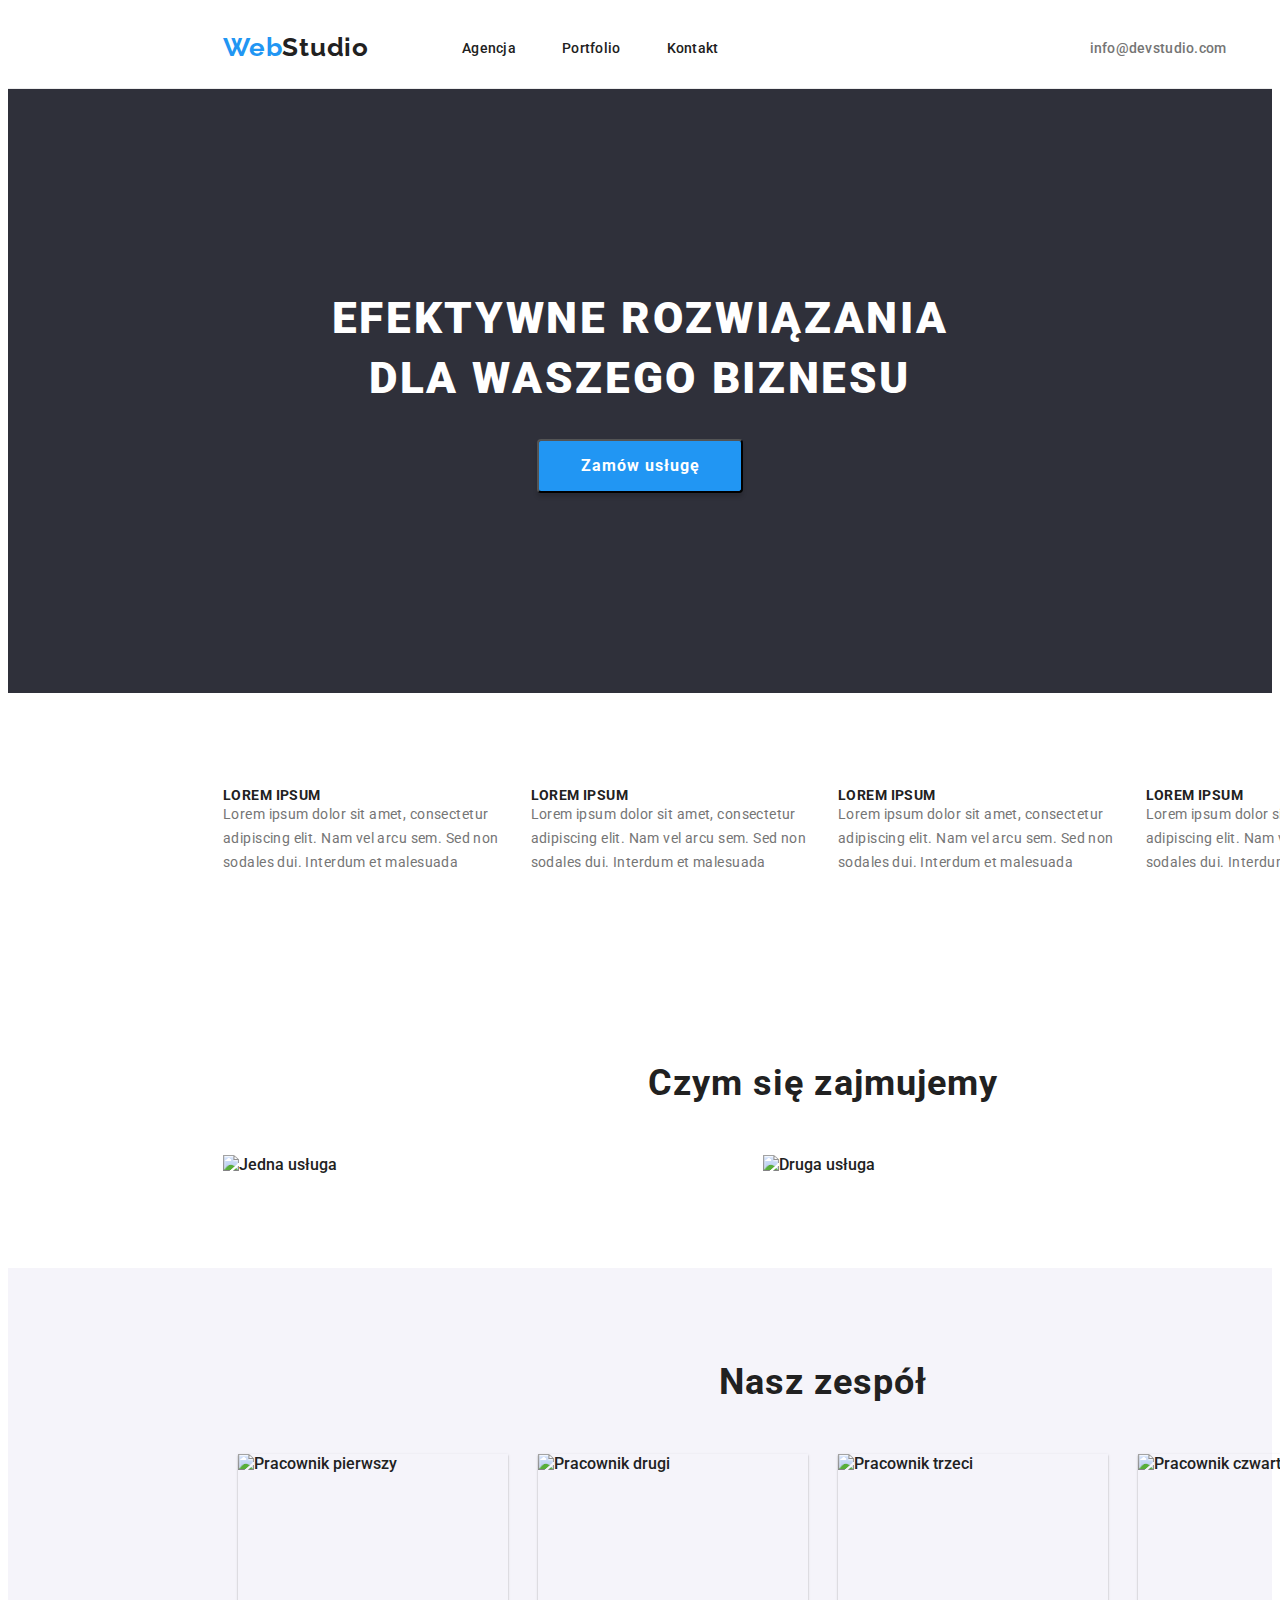
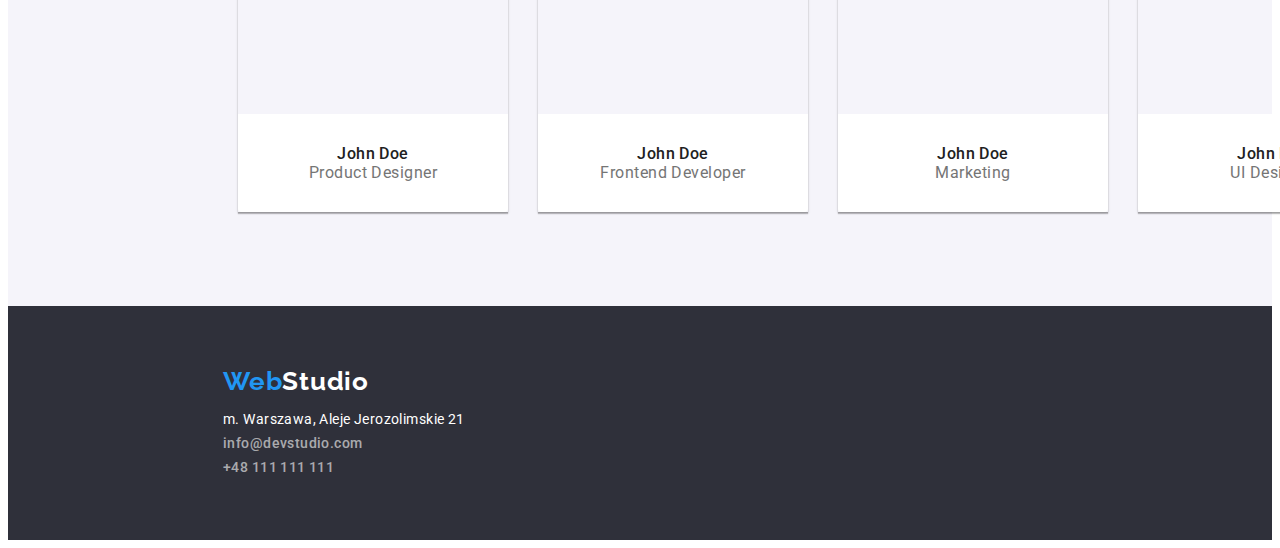
==== commit f9786632: "Poprawki" ====
--- a/index.html
+++ b/index.html
@@ -39,7 +39,7 @@
     
     <section class="section order-container">
     <div class="container">
-      <h1 class="container-text">efektywne rozwiązania dla Waszego biznesu</h1>
+      <h1 class="container-text">efektywne rozwiązania<br/>dla Waszego biznesu</h1>
       <button type="button" class="order-button">Zamów usługę</button>
     </div>
     </section>
--- a/css/styles.css
+++ b/css/styles.css
@@ -306,7 +306,9 @@
 
 /* =====PORTFOLIO SECTION===== */
 .portfolio-list-item-description {
-  border: 1px solid #EEEEEE;
+  border-left: 1px solid #EEEEEE;
+  border-bottom: 1px solid #EEEEEE;
+  border-right: 1px solid #EEEEEE;
   padding: 20px 0px 20px 20px;
 }
 
@@ -330,12 +332,16 @@
 .portfolio-list {
   display: flex;
   flex-wrap: wrap;
-  margin-bottom: 94px;
+  margin-bottom: 64px;
 }
 
 .portfolio-list-item{
   margin-right: 30px;
   margin-bottom: 30px;
+}
+
+.portfolio-list-item-no-margin{
+  margin-right: 0px;
 }
 
 .portfolio-list-item img {
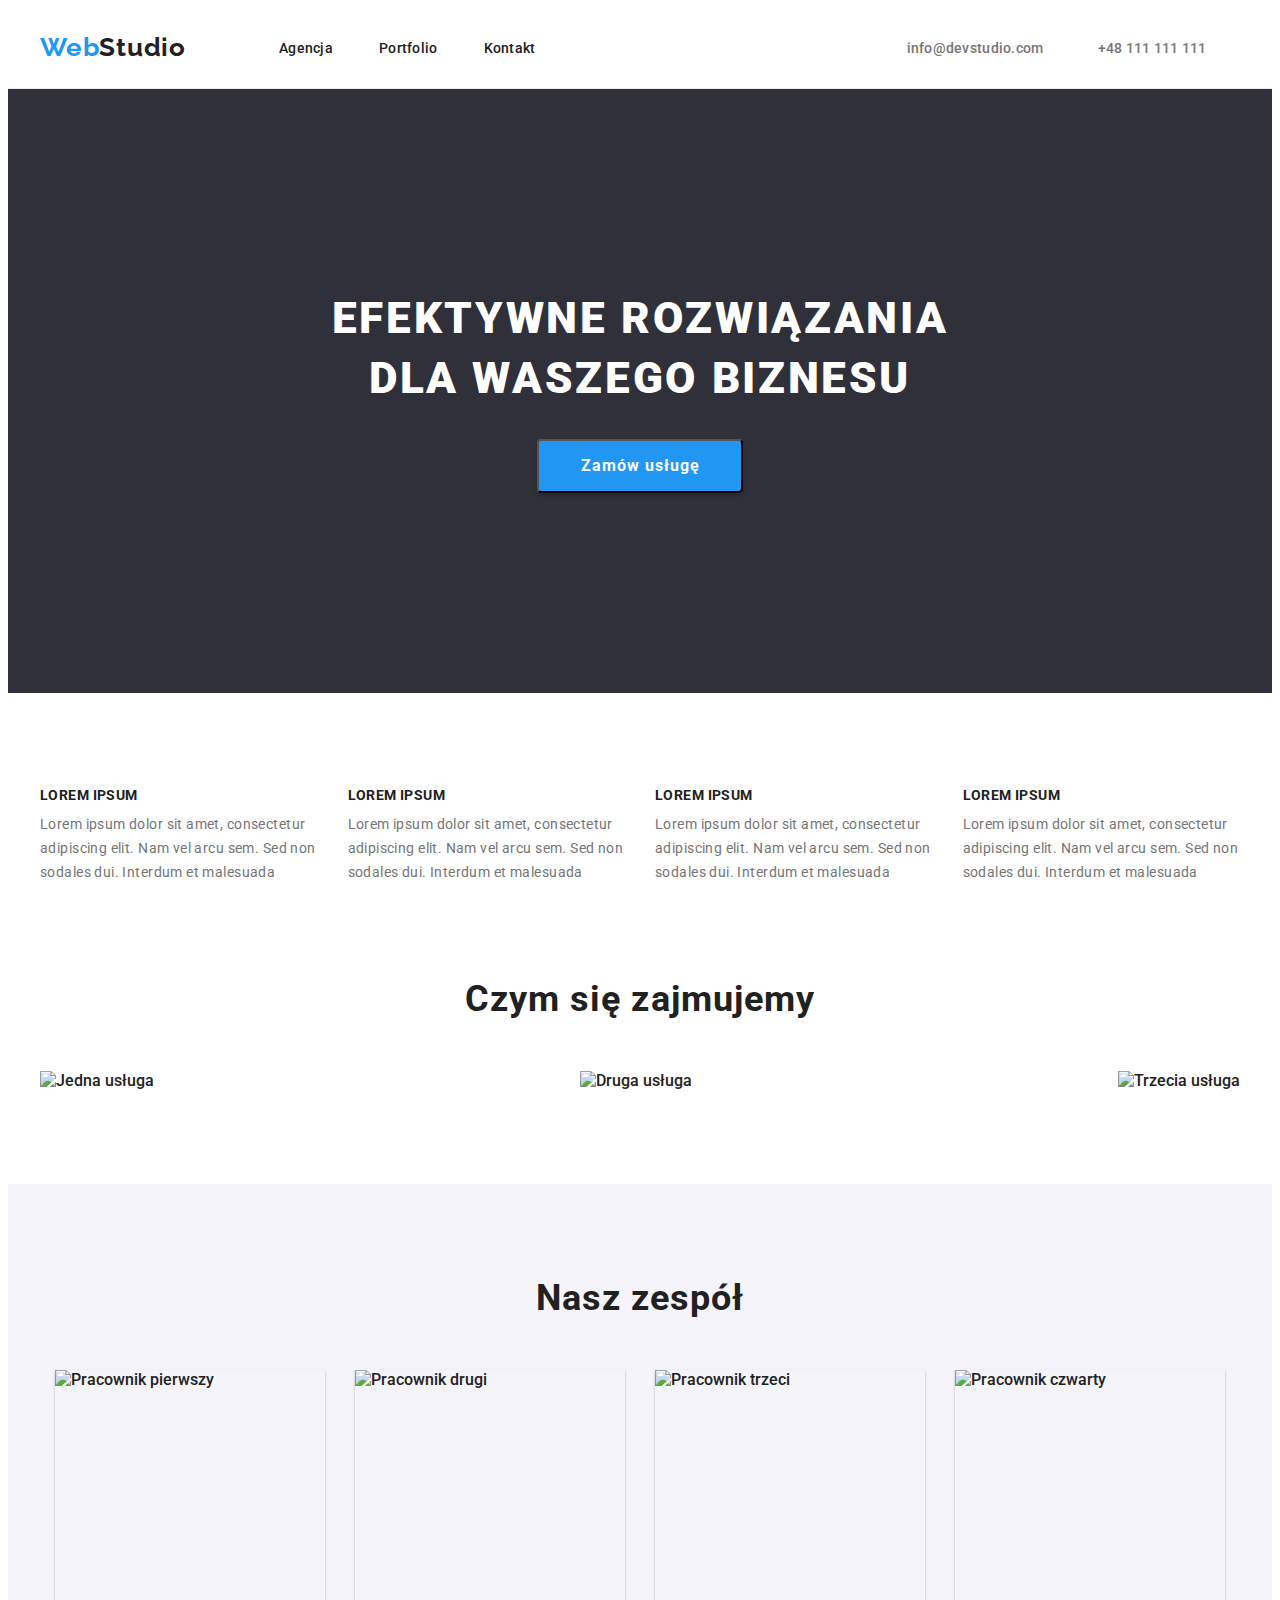
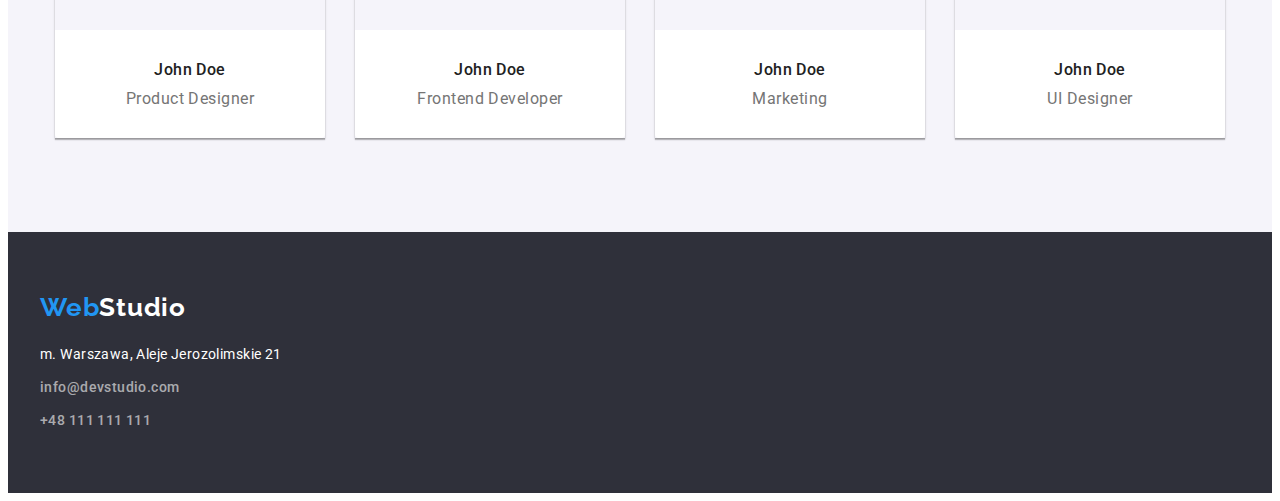
==== commit 19ac8bee: "Bon Finitto Buena Sierra" ====
--- a/index.html
+++ b/index.html
@@ -115,7 +115,7 @@
   </main>
 
   <!-- STOPKA -->
-  <footer class="section footer">
+  <!-- <footer class="section footer">
     <div class="container">
       <section class="footer-section">
     <a href="index.html" class="logo"><span>Web</span><span class="logo-accent-white">Studio</span></a>
@@ -125,6 +125,21 @@
     </address>
       </section>
     </div>
+  </footer> -->
+
+  <footer class="section footer">
+    <div class="container">
+      <section class="footer-section">
+    <a href="index.html" class="logo"><span>Web</span><span class="logo-accent-white">Studio</span></a>
+    <address class="address">
+      <ul class="footer-list"> 
+        <li class="footer-list-item"><span class="footer-address">m. Warszawa, Aleje Jerozolimskie 21</span></li>
+        <li class="footer-list-item"><a href="mailto:info@devstudio.com" class="footer-link">info@devstudio.com</a></li>
+        <li class="footer-list-item"><a href="tel:+48111111111" class="footer-link">+48 111 111 111</a></li>
+      </ul>
+    </address>
+      </section>
+    </div>
   </footer>
 
 </body>
--- a/css/styles.css
+++ b/css/styles.css
@@ -20,6 +20,10 @@
   list-style: none;
 }
 
+a {
+  text-decoration: none;
+}
+
 body {
   font-family: "Roboto", sans-serif;
   color: var(--default-text-color);
@@ -28,8 +32,8 @@
 
 .container {
   width: 1200px;
-  margin: 0px 215px 0px 215px;
-  padding: 0px;
+  margin: 0 auto;
+  padding: 0 15px;
 }
 
 .section {
@@ -160,7 +164,7 @@
 /* =====FILTERS ON PORTFOLIO SITE===== */
 .filters-list {
   display: flex;
-  margin-left: 295px;
+  justify-content: center;
 }
 
 .button-port{
@@ -200,7 +204,8 @@
   line-height: 1.142;
   letter-spacing: 0.03em;
   text-transform: uppercase;
-  color: var(--default-text-color);  
+  color: var(--default-text-color);
+  margin-bottom: 10px;  
 }
 
 .paragraphs{
@@ -226,6 +231,10 @@
 
 
 /* =====OFFER SECTION===== */
+.offer{
+  padding-top: 0px;
+}
+
 .offer h2{
   font-style: normal;
   font-weight: 700;
@@ -240,14 +249,6 @@
   padding-top: 50px;
   justify-content: space-between;
 }
-
-/* .offer-list-item{
-  padding-right: 30px;
-}
-
-.offer-list-item-last{
-  padding-right: 0px;
-} */
 
 /* =====TEAM SECTION===== */
 .team{
@@ -283,6 +284,7 @@
   line-height: 1.187;
   text-align: center;
   letter-spacing: 0.03em;
+  margin-bottom: 10px;
 }
 
 .persons-list h5{
@@ -349,33 +351,74 @@
 }
 
 /* =====FOOTER SECTION===== */
+/* .footer{
+  background: #2F303A;
+  padding: 60px 0px 60px 0px;
+}
+
+.address{
+  font-style: normal;
+  font-weight: normal;
+  font-size: 14px;
+  line-height: 1.714;
+  letter-spacing: 0.03em;
+  margin-top: 11px;
+  color: var(--basic-white);  
+}
+
+.address .contacts-link{
+  font-style: normal;
+  font-weight: 500;
+  font-size: 14px;
+  line-height: 1.714;
+  letter-spacing: 0.03em;
+  color: rgba(255, 255, 255, 0.6);
+  margin-top: 9px;
+}
+
+.address .contacts-link:hover,
+.address .contacts-link:focus{
+  font-style: normal;
+  font-weight: 500;
+  font-size: 14px;
+  line-height: 1.714;
+  letter-spacing: 0.03em;
+  color: var(--brand-color);
+} */
+
 .footer{
   background: #2F303A;
   padding: 60px 0px 60px 0px;
 }
 
-.address{
+.footer-list{
+  margin-top:20px;
+}
+
+.footer-address{
   font-style: normal;
   font-weight: normal;
   font-size: 14px;
   line-height: 1.714;
   letter-spacing: 0.03em;
-  margin-top: 11px;
-  color: var(--basic-white);  
-}
-
-.address .contacts-link{
+  color: var(--basic-white);
+}
+
+.footer-list-item{
+  margin-top:9px;
+}
+
+.footer-link{
   font-style: normal;
   font-weight: 500;
   font-size: 14px;
   line-height: 1.714;
   letter-spacing: 0.03em;
   color: rgba(255, 255, 255, 0.6);
-  margin-top: 9px;
-}
-
-.address .contacts-link:hover,
-.address .contacts-link:focus{
+}
+
+.footer-link:hover,
+.footer-link:focus{
   font-style: normal;
   font-weight: 500;
   font-size: 14px;
